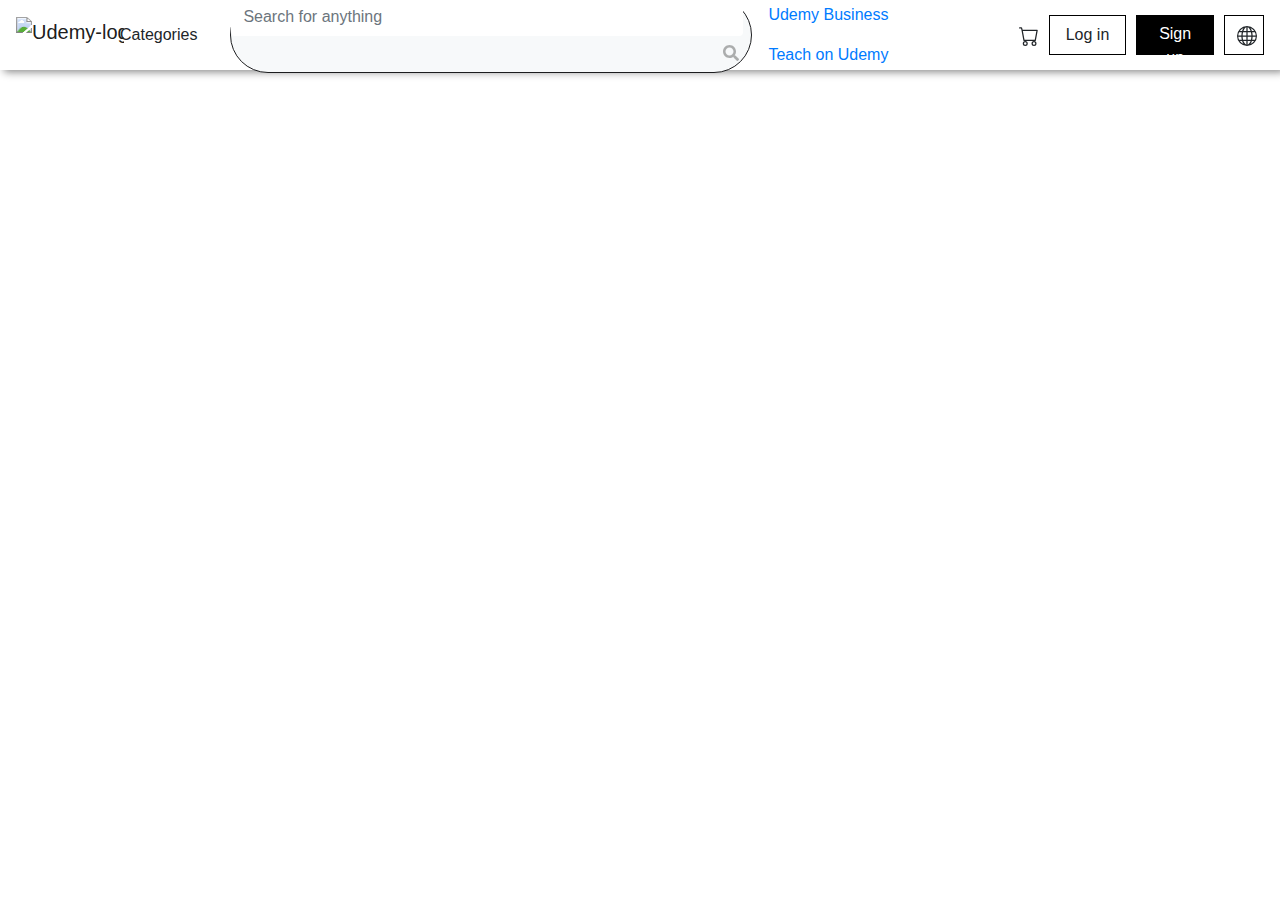
==== html/index.html @ b5c38200 "Merge pull request #1 from NguyenAnhDung0201/Header" ====
<!DOCTYPE html>
<html lang="en">
<head>
    <meta charset="UTF-8">
    <meta http-equiv="X-UA-Compatible" content="IE=edge">
    <meta name="viewport" content="width=device-width, initial-scale=1.0">
    <title>Online courses- Learn Anything, On your Schedule</title>
    <link rel="stylesheet" href="../assets/bootstrap/css/bootstrap.min.css">
    <link rel="stylesheet" href="../assets/fontawesome/css/all.css">
    <link rel="stylesheet" href="../assets/css/style.css">

</head>
<body>
    <div class="wrapper container-fluid">
        <header>
            <nav class="navbar navbar-expand-lg navbar-light">
                <a class="navbar-brand" href="#">
                    <img src="	https://www.udemy.com/staticx/udemy/images/v7/logo-udemy.svg
                    " alt="Udemy-logo" class="logo-image">
                </a>
                <button class="navbar-toggler" type="button" data-toggle="collapse" data-target="#navbarSupportedContent" aria-controls="navbarSupportedContent" aria-expanded="false" aria-label="Toggle navigation">
                  <span class="navbar-toggler-icon"></span>
                </button>
              
                <div class="collapse navbar-collapse" id="navbarSupportedContent">
                  <div class="dropdown">
                    <button class="btn" type="button" id="header-dropdown-btn" data-toggle="dropdown" aria-haspopup="true" aria-expanded="false">
                      Categories
                    </button>                    
                    <div class="dropdown-menu" aria-labelledby="dropdownMenuButton">
                      <li class="link-item-level-1"><a class="dropdown-item" href="#">Development</a><i class="fas fa-angle-right"></i>
                        <ul class="drop-right-menu-level-1">
                          <li><a class="dropdown-item-level-2" href="#">Web development</a><i class="fas fa-angle-right"></i></li>
                          <li><a class="dropdown-item-level-2" href="#">Data Science</a><i class="fas fa-angle-right"></i></li>
                          <li><a class="dropdown-item-level-2" href="#">Mobile Development</a><i class="fas fa-angle-right"></i></li>
                          <li><a class="dropdown-item-level-2" href="#">Programing Languages</a><i class="fas fa-angle-right"></i></li>
                          <li><a class="dropdown-item-level-2" href="#">Game Development</a><i class="fas fa-angle-right"></i></li>
                          <li><a class="dropdown-item-level-2" href="#">Database Design & Development</a><i class="fas fa-angle-right"></i></li>
                          <li><a class="dropdown-item-level-2" href="#">Software Testing</a><i class="fas fa-angle-right"></i></li>
                          <li><a class="dropdown-item-level-2" href="#">Software Engineering</a><i class="fas fa-angle-right"></i></li>
                          <li><a class="dropdown-item-level-2" href="#">Software Development Tools</a><i class="fas fa-angle-right"></i></li>
                          <li><a class="dropdown-item-level-2" href="#">No-code Development</a><i class="fas fa-angle-right"></i></li>
                        </ul>
                      </li>
                      <li class="link-item-level-1"><a class="dropdown-item" href="#">Business</a><i class="fas fa-angle-right"></i>
                        <ul class="drop-right-menu-level-1">
                          <li><a class="dropdown-item-level-2" href="#">Entrepreneuship</a><i class="fas fa-angle-right"></i></li>
                          <li><a class="dropdown-item-level-2" href="#">Communication</a><i class="fas fa-angle-right"></i></li>
                          <li><a class="dropdown-item-level-2" href="#">Management</a><i class="fas fa-angle-right"></i></li>
                          <li><a class="dropdown-item-level-2" href="#">Sales</a><i class="fas fa-angle-right"></i></li>
                          <li><a class="dropdown-item-level-2" href="#">Business Strategy</a><i class="fas fa-angle-right"></i></li>
                          <li><a class="dropdown-item-level-2" href="#">Operations</a><i class="fas fa-angle-right"></i></li>
                          <li><a class="dropdown-item-level-2" href="#">Project Management</a><i class="fas fa-angle-right"></i></li>
                          <li><a class="dropdown-item-level-2" href="#">Business Law</a><i class="fas fa-angle-right"></i></li>
                          <li><a class="dropdown-item-level-2" href="#">Business  Analytics & Intelligence</a><i class="fas fa-angle-right"></i></li>
                          <li><a class="dropdown-item-level-2" href="#">Human Resources</a><i class="fas fa-angle-right"></i></li>
                          <li><a class="dropdown-item-level-2" href="#">Industry</a><i class="fas fa-angle-right"></i></li>
                          <li><a class="dropdown-item-level-2" href="#">E-Commerce</a><i class="fas fa-angle-right"></i></li>
                          <li><a class="dropdown-item-level-2" href="#">Media</a><i class="fas fa-angle-right"></i></li>
                          <li><a class="dropdown-item-level-2" href="#">Real Estate</a><i class="fas fa-angle-right"></i></li>
                          <li><a class="dropdown-item-level-2" href="#">Other Business</a><i class="fas fa-angle-right"></i></li>
                        </ul>
                      </li>
                      <li class="link-item-level-1"><a class="dropdown-item" href="#">Financy & Accounting</a><i class="fas fa-angle-right"></i></li>
                      <li class="link-item-level-1"><a class="dropdown-item" href="#">IT & Software</a><i class="fas fa-angle-right"></i></li>
                      <li class="link-item-level-1"><a class="dropdown-item" href="#">Office Productivity</a><i class="fas fa-angle-right"></i></li>
                      <li class="link-item-level-1"><a class="dropdown-item" href="#">Personal Development</a><i class="fas fa-angle-right"></i></li>
                      <li class="link-item-level-1"><a class="dropdown-item" href="#">Design</a><i class="fas fa-angle-right"></i></li>
                      <li class="link-item-level-1"><a class="dropdown-item" href="#">Marketing</a><i class="fas fa-angle-right"></i></li>
                      <li class="link-item-level-1"><a class="dropdown-item" href="#">Lifestyle</a><i class="fas fa-angle-right"></i></li>
                      <li class="link-item-level-1"><a class="dropdown-item" href="#">Photography & Video</a><i class="fas fa-angle-right"></i></li>
                      <li class="link-item-level-1"><a class="dropdown-item" href="#">Health & Fitness</a><i class="fas fa-angle-right"></i></li>
                      <li class="link-item-level-1"><a class="dropdown-item" href="#">Music</a><i class="fas fa-angle-right"></i></li>
                      <li class="link-item-level-1"><a class="dropdown-item" href="#">Teaching & Academics</a><i class="fas fa-angle-right"></i></li>
                      
                    </div>
                  </div>
                  <div class="header-search-bar">
                    <form class="form-inline my-2 my-lg-0">
                      <input class=" search-input form-control mr-sm-2" type="search" placeholder="Search for anything" aria-label="Search">
                      <button class="btn search-btn btn-outline-success my-2 my-sm-0" type="submit">
                        <i class="fas fa-search"></i>
                      </button>
                    </form>
                  </div>
                  <ul class="header-menu nav">
                    <li class="nav-item"><a href="" class="nav-link">Udemy Business</a></li>
                    <li class="nav-item"><a href="" class="nav-link">Teach on Udemy</a></li>
                  </ul>
                  <div class="cart-oder">
                    <svg xmlns="http://www.w3.org/2000/svg" width="20" height="20" fill="currentColor" class="bi bi-cart" viewBox="0 0 16 16">
                      <path d="M0 1.5A.5.5 0 0 1 .5 1H2a.5.5 0 0 1 .485.379L2.89 3H14.5a.5.5 0 0 1 .491.592l-1.5 8A.5.5 0 0 1 13 12H4a.5.5 0 0 1-.491-.408L2.01 3.607 1.61 2H.5a.5.5 0 0 1-.5-.5zM3.102 4l1.313 7h8.17l1.313-7H3.102zM5 12a2 2 0 1 0 0 4 2 2 0 0 0 0-4zm7 0a2 2 0 1 0 0 4 2 2 0 0 0 0-4zm-7 1a1 1 0 1 1 0 2 1 1 0 0 1 0-2zm7 0a1 1 0 1 1 0 2 1 1 0 0 1 0-2z"/>
                    </svg>
                  </div>
                  <button class="btn login-btn">Log in</button>
                  <button class="btn sign-up-btn">Sign up</button>
                  <button class="btn language-btn">
                    <svg xmlns="http://www.w3.org/2000/svg" width="20" height="20" fill="currentColor" class="bi bi-globe" viewBox="0 0 16 16">
                      <path d="M0 8a8 8 0 1 1 16 0A8 8 0 0 1 0 8zm7.5-6.923c-.67.204-1.335.82-1.887 1.855A7.97 7.97 0 0 0 5.145 4H7.5V1.077zM4.09 4a9.267 9.267 0 0 1 .64-1.539 6.7 6.7 0 0 1 .597-.933A7.025 7.025 0 0 0 2.255 4H4.09zm-.582 3.5c.03-.877.138-1.718.312-2.5H1.674a6.958 6.958 0 0 0-.656 2.5h2.49zM4.847 5a12.5 12.5 0 0 0-.338 2.5H7.5V5H4.847zM8.5 5v2.5h2.99a12.495 12.495 0 0 0-.337-2.5H8.5zM4.51 8.5a12.5 12.5 0 0 0 .337 2.5H7.5V8.5H4.51zm3.99 0V11h2.653c.187-.765.306-1.608.338-2.5H8.5zM5.145 12c.138.386.295.744.468 1.068.552 1.035 1.218 1.65 1.887 1.855V12H5.145zm.182 2.472a6.696 6.696 0 0 1-.597-.933A9.268 9.268 0 0 1 4.09 12H2.255a7.024 7.024 0 0 0 3.072 2.472zM3.82 11a13.652 13.652 0 0 1-.312-2.5h-2.49c.062.89.291 1.733.656 2.5H3.82zm6.853 3.472A7.024 7.024 0 0 0 13.745 12H11.91a9.27 9.27 0 0 1-.64 1.539 6.688 6.688 0 0 1-.597.933zM8.5 12v2.923c.67-.204 1.335-.82 1.887-1.855.173-.324.33-.682.468-1.068H8.5zm3.68-1h2.146c.365-.767.594-1.61.656-2.5h-2.49a13.65 13.65 0 0 1-.312 2.5zm2.802-3.5a6.959 6.959 0 0 0-.656-2.5H12.18c.174.782.282 1.623.312 2.5h2.49zM11.27 2.461c.247.464.462.98.64 1.539h1.835a7.024 7.024 0 0 0-3.072-2.472c.218.284.418.598.597.933zM10.855 4a7.966 7.966 0 0 0-.468-1.068C9.835 1.897 9.17 1.282 8.5 1.077V4h2.355z"/>
                    </svg>
                  </button>
                </div>
              </nav>
        </header>
        <!-- end header -->
    
        <main>
    
        </main>
        <!-- end main -->
    
        <footer>
    
        </footer>
        <!-- end footer -->
    </div>

    <script src="../assets/bootstrap/js/bootstrap.min.js"></script>
    <script src="../assets/fontawesome/js/all.js"></script>
</body>
</html>
---- assets/css/style.css ----
.wrapper {
    padding: 0;
}
/*Global styling*/
ul {
    margin: 0px;
    padding: 0px;
}
li {
    list-style-type: none;
}
a:hover {
    text-decoration: none;
}
/*header styling*/

.navbar {
    height: 70px;
    background-color: #FFFFFF;
    position: relative;
    padding-top: 0px;
    padding-bottom: 0px;
    box-shadow: 4px 2px 8px 0px #888888;
}
.navbar-brand {
    width: 75px;
    height: 50px;
 
}
#navbarSupportedContent {
    height: 100%;
}
.logo-image {
    width: 100%;
    height: 100%;

}   
.dropdown-menu {
    min-width: 280px;
    height: 520px;
    display: none;
    position: absolute;
    top: 66px;
    padding-top: 8px;
    border-radius: 0;
}
.dropdown {
    height: 100%;
}
.dropdown:hover > .dropdown-menu {
    display: block;
}

/*hover for icon*/
.dropdown-menu .link-item-level-1:hover{
    color: #5624d0;
}

.dropdown-item {
    display: inline-block;
    width: 90%;
}
.dropdown-item:hover {
    color: #5624d0;
    background-color: #FFFFFF;
}
#header-dropdown-btn {
    height: 100%;
}
#header-dropdown-btn:hover {
    color: #5624d0;
}

/*Drop right menu level 1*/
.drop-right-menu-level-1 {
    min-width: 270px;
    height: 520px;
    display: none;
    position: absolute;
    top: -1px;
    left: 279px;
    padding-top: 8px;
    border-radius: 0;
    border: 1px solid rgba(0, 0, 0, 0.15);
    background-clip: padding-box;
    z-index: 1000;
}
.link-item-level-1:hover  > .drop-right-menu-level-1{
    display: block;
}
.dropdown-item-level-2 {
    display: inline-block;
    width: 90%;
    padding: 0.25rem 1.5rem;
    clear: both;
    font-weight: 400;
    color: #212529;
    text-align: inherit;
    white-space: nowrap;
    background-color: transparent;
    border: 0;
}
.header-search-bar {
    border: 1px solid #1c1d1f;
    border-radius: 9999px;
    background-color: #f7f9fa;
    margin-left: 20px;
}
.form-inline {
    display: flex;
    flex-direction: row-reverse;
}
.search-input {
    border: none;
    min-width: 32rem;
}
.search-input:hover {
    border: none;
}
.search-btn {
    border: none;
    color: black;
    opacity: 0.3;

}
.search-btn:hover {
    background-color: #FFFFFF;
    color: black;
    border: none;
}

.login-btn {
    width: 85px;
    height: 40px;
    border: 1px solid black;
    border-radius: 0px;
    margin-left: 10px;
    font-weight: 500;
}
.sign-up-btn {
    width: 85px;
    height: 40px;
    border: 1px solid black;
    border-radius: 0px;
    margin-left: 10px;
    font-weight: 500;
    background-color: black;
    color: #FFFFFF;
}
.language-btn {
    width: 40px;
    height: 40px;
    border: 1px solid black;
    border-radius: 0px;
    margin-left: 10px;
 
    text-align: center;
}
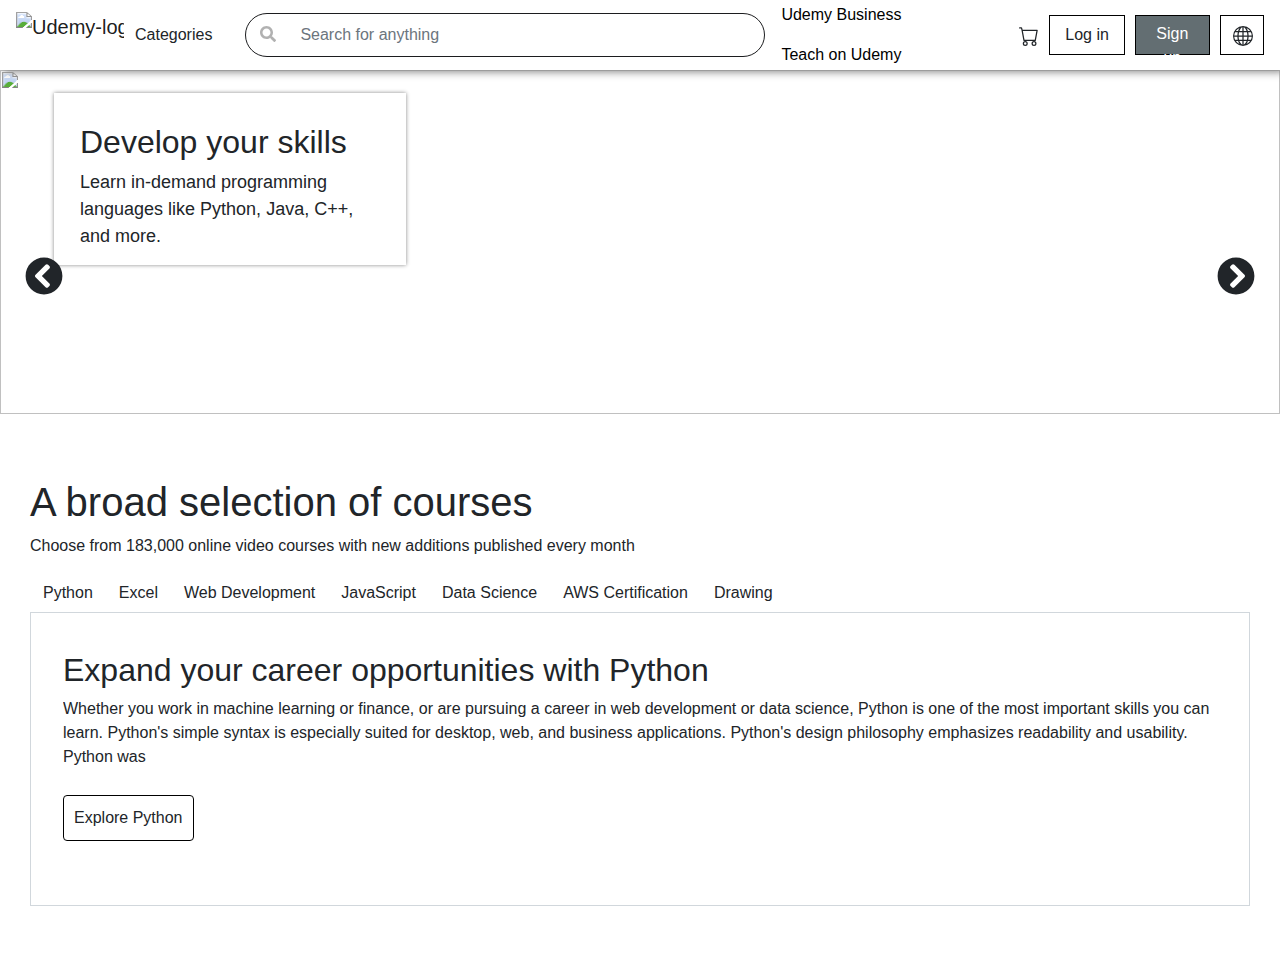
==== commit 831cc448: "banner ver1.1 done" ====
--- a/html/index.html
+++ b/html/index.html
@@ -15,8 +15,8 @@
         <header>
             <nav class="navbar navbar-expand-lg navbar-light">
                 <a class="navbar-brand" href="#">
-                    <img src="	https://www.udemy.com/staticx/udemy/images/v7/logo-udemy.svg
-                    " alt="Udemy-logo" class="logo-image">
+                    <img src="https://www.udemy.com/staticx/udemy/images/v7/logo-udemy.svg"
+                     alt="Udemy-logo" class="logo-image">
                 </a>
                 <button class="navbar-toggler" type="button" data-toggle="collapse" data-target="#navbarSupportedContent" aria-controls="navbarSupportedContent" aria-expanded="false" aria-label="Toggle navigation">
                   <span class="navbar-toggler-icon"></span>
@@ -26,71 +26,97 @@
                   <div class="dropdown">
                     <button class="btn" type="button" id="header-dropdown-btn" data-toggle="dropdown" aria-haspopup="true" aria-expanded="false">
                       Categories
-                    </button>                    
-                    <div class="dropdown-menu" aria-labelledby="dropdownMenuButton">
-                      <li class="link-item-level-1"><a class="dropdown-item" href="#">Development</a><i class="fas fa-angle-right"></i>
-                        <ul class="drop-right-menu-level-1">
-                          <li><a class="dropdown-item-level-2" href="#">Web development</a><i class="fas fa-angle-right"></i></li>
-                          <li><a class="dropdown-item-level-2" href="#">Data Science</a><i class="fas fa-angle-right"></i></li>
-                          <li><a class="dropdown-item-level-2" href="#">Mobile Development</a><i class="fas fa-angle-right"></i></li>
-                          <li><a class="dropdown-item-level-2" href="#">Programing Languages</a><i class="fas fa-angle-right"></i></li>
-                          <li><a class="dropdown-item-level-2" href="#">Game Development</a><i class="fas fa-angle-right"></i></li>
-                          <li><a class="dropdown-item-level-2" href="#">Database Design & Development</a><i class="fas fa-angle-right"></i></li>
-                          <li><a class="dropdown-item-level-2" href="#">Software Testing</a><i class="fas fa-angle-right"></i></li>
-                          <li><a class="dropdown-item-level-2" href="#">Software Engineering</a><i class="fas fa-angle-right"></i></li>
-                          <li><a class="dropdown-item-level-2" href="#">Software Development Tools</a><i class="fas fa-angle-right"></i></li>
-                          <li><a class="dropdown-item-level-2" href="#">No-code Development</a><i class="fas fa-angle-right"></i></li>
-                        </ul>
-                      </li>
-                      <li class="link-item-level-1"><a class="dropdown-item" href="#">Business</a><i class="fas fa-angle-right"></i>
-                        <ul class="drop-right-menu-level-1">
-                          <li><a class="dropdown-item-level-2" href="#">Entrepreneuship</a><i class="fas fa-angle-right"></i></li>
-                          <li><a class="dropdown-item-level-2" href="#">Communication</a><i class="fas fa-angle-right"></i></li>
-                          <li><a class="dropdown-item-level-2" href="#">Management</a><i class="fas fa-angle-right"></i></li>
-                          <li><a class="dropdown-item-level-2" href="#">Sales</a><i class="fas fa-angle-right"></i></li>
-                          <li><a class="dropdown-item-level-2" href="#">Business Strategy</a><i class="fas fa-angle-right"></i></li>
-                          <li><a class="dropdown-item-level-2" href="#">Operations</a><i class="fas fa-angle-right"></i></li>
-                          <li><a class="dropdown-item-level-2" href="#">Project Management</a><i class="fas fa-angle-right"></i></li>
-                          <li><a class="dropdown-item-level-2" href="#">Business Law</a><i class="fas fa-angle-right"></i></li>
-                          <li><a class="dropdown-item-level-2" href="#">Business  Analytics & Intelligence</a><i class="fas fa-angle-right"></i></li>
-                          <li><a class="dropdown-item-level-2" href="#">Human Resources</a><i class="fas fa-angle-right"></i></li>
-                          <li><a class="dropdown-item-level-2" href="#">Industry</a><i class="fas fa-angle-right"></i></li>
-                          <li><a class="dropdown-item-level-2" href="#">E-Commerce</a><i class="fas fa-angle-right"></i></li>
-                          <li><a class="dropdown-item-level-2" href="#">Media</a><i class="fas fa-angle-right"></i></li>
-                          <li><a class="dropdown-item-level-2" href="#">Real Estate</a><i class="fas fa-angle-right"></i></li>
-                          <li><a class="dropdown-item-level-2" href="#">Other Business</a><i class="fas fa-angle-right"></i></li>
-                        </ul>
-                      </li>
-                      <li class="link-item-level-1"><a class="dropdown-item" href="#">Financy & Accounting</a><i class="fas fa-angle-right"></i></li>
-                      <li class="link-item-level-1"><a class="dropdown-item" href="#">IT & Software</a><i class="fas fa-angle-right"></i></li>
-                      <li class="link-item-level-1"><a class="dropdown-item" href="#">Office Productivity</a><i class="fas fa-angle-right"></i></li>
-                      <li class="link-item-level-1"><a class="dropdown-item" href="#">Personal Development</a><i class="fas fa-angle-right"></i></li>
-                      <li class="link-item-level-1"><a class="dropdown-item" href="#">Design</a><i class="fas fa-angle-right"></i></li>
-                      <li class="link-item-level-1"><a class="dropdown-item" href="#">Marketing</a><i class="fas fa-angle-right"></i></li>
-                      <li class="link-item-level-1"><a class="dropdown-item" href="#">Lifestyle</a><i class="fas fa-angle-right"></i></li>
-                      <li class="link-item-level-1"><a class="dropdown-item" href="#">Photography & Video</a><i class="fas fa-angle-right"></i></li>
-                      <li class="link-item-level-1"><a class="dropdown-item" href="#">Health & Fitness</a><i class="fas fa-angle-right"></i></li>
-                      <li class="link-item-level-1"><a class="dropdown-item" href="#">Music</a><i class="fas fa-angle-right"></i></li>
-                      <li class="link-item-level-1"><a class="dropdown-item" href="#">Teaching & Academics</a><i class="fas fa-angle-right"></i></li>
+                    </button> 
+                    <div class="drop-down-menu-container">
+                        <div class="drop-down-menu-content">
+                          <div class="dropdown-menu-level-1"  aria-labelledby="dropdownMenuButton">
+                            <ul>
+                              <li class="nav-item" onmouseover="openMenuLevelTwo()"><a class="nav-link" href="#">Development</a><i class="fas fa-angle-right"></i></li>
+                              <li class="nav-item"><a class="nav-link" href="#">Business</a><i class="fas fa-angle-right"></i></li>
+                              <li class="nav-item"><a class="nav-link" href="#">Financy & Accounting</a><i class="fas fa-angle-right"></i></li>
+                              <li class="nav-item"><a class="nav-link" href="#">IT & Software</a><i class="fas fa-angle-right"></i></li>
+                              <li class="nav-item"><a class="nav-link" href="#">Office Productivity</a><i class="fas fa-angle-right"></i></li>
+                              <li class="nav-item"><a class="nav-link" href="#">Personal Development</a><i class="fas fa-angle-right"></i></li>
+                              <li class="nav-item"><a class="nav-link" href="#">Design</a><i class="fas fa-angle-right"></i></li>
+                              <li class="nav-item"><a class="nav-link" href="#">Marketing</a><i class="fas fa-angle-right"></i></li>
+                              <li class="nav-item"><a class="nav-link" href="#">Lifestyle</a><i class="fas fa-angle-right"></i></li>
+                              <li class="nav-item"><a class="nav-link" href="#">Photography & Video</a><i class="fas fa-angle-right"></i></li>
+                              <li class="nav-item"><a class="nav-link" href="#">Health & Fitness</a><i class="fas fa-angle-right"></i></li>
+                              <li class="nav-item"><a class="nav-link" href="#">Music</a><i class="fas fa-angle-right"></i></li>
+                              <li class="nav-item"><a class="nav-link" href="#">Teaching & Academics</a><i class="fas fa-angle-right"></i></li>                     
+                            </ul>
+                          </div>
+                          <div class="dropdown-menu-level-2" id="menuLevelTwo">
+                              <ul>
+                                <li class="nav-item" onmouseover="openMenuLevelThree()"><a class="nav-link" href="#">Web development</a><i class="fas fa-angle-right"></i></li>
+                                <li class="nav-item"><a class="nav-link" href="#">Data Science</a><i class="fas fa-angle-right"></i></li>
+                                <li class="nav-item"><a class="nav-link" href="#">Mobile Development</a><i class="fas fa-angle-right"></i></li>
+                                <li class="nav-item"><a class="nav-link" href="#">Programing Languages</a><i class="fas fa-angle-right"></i></li>
+                                <li class="nav-item"><a class="nav-link" href="#">Game Development</a><i class="fas fa-angle-right"></i></li>
+                                <li class="nav-item"><a class="nav-link" href="#">Database Design & Development</a><i class="fas fa-angle-right"></i></li>
+                                <li class="nav-item"><a class="nav-link" href="#">Software Testing</a><i class="fas fa-angle-right"></i></li>
+                                <li class="nav-item"><a class="nav-link" href="#">Software Engineering</a><i class="fas fa-angle-right"></i></li>
+                                <li class="nav-item"><a class="nav-link" href="#">Software Development Tools</a><i class="fas fa-angle-right"></i></li>
+                                <li class="nav-item"><a class="nav-link" href="#">No-code Development</a><i class="fas fa-angle-right"></i></li>
+                            </ul>
+                          </div>  
+                          <div class="dropdown-menu-level-3" id="menuLevelThree">
+                            <ul>
+                              <li class="nav-item"><a href="" class="nav-link"><span>Populars topics</span></a></li>
+                              <li class="nav-item"><a href="" class="nav-link">JavaScript</a></li>
+                              <li class="nav-item"><a href="" class="nav-link">React</a></li>
+                              <li class="nav-item"><a href="" class="nav-link">CSS</a></li>
+                              <li class="nav-item"><a href="" class="nav-link">Angular</a></li>
+                              <li class="nav-item"><a href="" class="nav-link">NodeJS</a></li>
+                              <li class="nav-item"><a href="" class="nav-link">PHP</a></li>
+                              <li class="nav-item"><a href="" class="nav-link">HTML5</a></li>
+                              <li class="nav-item"><a href="" class="nav-link">Wordpress</a></li>
+                            </ul>
+                          </div>                                 
+                        </div>
                       
                     </div>
                   </div>
                   <div class="header-search-bar">
                     <form class="form-inline my-2 my-lg-0">
-                      <input class=" search-input form-control mr-sm-2" type="search" placeholder="Search for anything" aria-label="Search">
                       <button class="btn search-btn btn-outline-success my-2 my-sm-0" type="submit">
                         <i class="fas fa-search"></i>
                       </button>
+                      <input class=" search-input form-control" type="search" placeholder="Search for anything" aria-label="Search">
                     </form>
                   </div>
-                  <ul class="header-menu nav">
-                    <li class="nav-item"><a href="" class="nav-link">Udemy Business</a></li>
-                    <li class="nav-item"><a href="" class="nav-link">Teach on Udemy</a></li>
-                  </ul>
+                  <div class="header-menu nav">
+                    <div>
+                      <div class="nav-item"><a href="" class="nav-link">Udemy Business</a></div>
+                      <div class="dropdown-menu">
+                        <div class="dropdown-menu-content">
+                          <p>Get your team access to over 6,000 top Udemy courses, anytime, anywhere.</p>
+                          <button class="btn">Try Udemy Business</button>
+                        </div>
+                      </div>
+                    </div>
+                    <div>
+                      <div class="nav-item"><a href="" class="nav-link">Teach on Udemy</a></div>
+                      <div class="dropdown-menu-2">
+                        <div class="dropdown-menu-content-2">
+                          <p>Turn what you know into an opportunity and reach millions around the world.</p>
+                          <button class="btn">Learn more</button>
+                        </div>
+                      </div>
+                    </div> 
+                  </div>
                   <div class="cart-oder">
-                    <svg xmlns="http://www.w3.org/2000/svg" width="20" height="20" fill="currentColor" class="bi bi-cart" viewBox="0 0 16 16">
-                      <path d="M0 1.5A.5.5 0 0 1 .5 1H2a.5.5 0 0 1 .485.379L2.89 3H14.5a.5.5 0 0 1 .491.592l-1.5 8A.5.5 0 0 1 13 12H4a.5.5 0 0 1-.491-.408L2.01 3.607 1.61 2H.5a.5.5 0 0 1-.5-.5zM3.102 4l1.313 7h8.17l1.313-7H3.102zM5 12a2 2 0 1 0 0 4 2 2 0 0 0 0-4zm7 0a2 2 0 1 0 0 4 2 2 0 0 0 0-4zm-7 1a1 1 0 1 1 0 2 1 1 0 0 1 0-2zm7 0a1 1 0 1 1 0 2 1 1 0 0 1 0-2z"/>
-                    </svg>
+                    <div class="cart-icon">
+                      <svg xmlns="http://www.w3.org/2000/svg" width="20" height="20" fill="currentColor" class="bi bi-cart" viewBox="0 0 16 16">
+                        <path d="M0 1.5A.5.5 0 0 1 .5 1H2a.5.5 0 0 1 .485.379L2.89 3H14.5a.5.5 0 0 1 .491.592l-1.5 8A.5.5 0 0 1 13 12H4a.5.5 0 0 1-.491-.408L2.01 3.607 1.61 2H.5a.5.5 0 0 1-.5-.5zM3.102 4l1.313 7h8.17l1.313-7H3.102zM5 12a2 2 0 1 0 0 4 2 2 0 0 0 0-4zm7 0a2 2 0 1 0 0 4 2 2 0 0 0 0-4zm-7 1a1 1 0 1 1 0 2 1 1 0 0 1 0-2zm7 0a1 1 0 1 1 0 2 1 1 0 0 1 0-2z"/>
+                      </svg>
+                    </div>
+                    <div class="cart-dropdown-container">
+                      <div class="cart-dropdown-content">
+                        <p>Your cart is empty.</p>
+                        <button class="btn">Keep shopping</button>
+                      </div>
+                    </div>
                   </div>
                   <button class="btn login-btn">Log in</button>
                   <button class="btn sign-up-btn">Sign up</button>
@@ -103,18 +129,58 @@
               </nav>
         </header>
         <!-- end header -->
-    
-        <main>
-    
-        </main>
-        <!-- end main -->
-    
+        <div class="banner-slide">
+          <img src="https://img-c.udemycdn.com/notices/web_banner/slide_2_image_udlite/c896f422-cbf8-421e-a22d-e492cc116c1b.jpg" alt="" class="banner-img img-fluid">
+          <div class="description-slide">
+            <h2>Develop your skills</h2>
+            <p>Learn in-demand programming languages like Python, Java, C++, and more.</p>
+          </div>
+          <button class="btn previous">
+            <i class="fas fa-chevron-circle-left"></i>
+          </button>
+          <button class="btn next">
+            <i class="fas fa-chevron-circle-right"></i>
+          </button>
+        </div>
+        <!-- end banner -->
+
+        <section class="section-course">
+          <div class="section-header">
+            <h1 class="section-title">A broad selection of courses</h1>
+            <p class="section-description">Choose from 183,000 online video courses with new additions published every month</p>
+          </div>
+
+          <div class="list-course nav">
+            <div class="btn-item active"><button class="btn">Python</button></div>
+            <div class="btn-item"><button class="btn">Excel</button></div>
+            <div class="btn-item"><button class="btn">Web Development</button></div>
+            <div class="btn-item"><button class="btn">JavaScript</button></div>
+            <div class="btn-item"><button class="btn">Data Science</button></div>
+            <div class="btn-item"><button class="btn">AWS Certification</button></div>
+            <div class="btn-item"><button class="btn">Drawing</button></div>
+          </div>
+          <div class="course-information">
+            <div class="course-description">
+              <h2 class="course-title">Expand your career opportunities with Python</h2>
+              <p class="course-description">Whether you work in machine learning or finance, 
+                or are pursuing a career in web development or data science, 
+                Python is one of the most important skills you can learn. 
+                Python's simple syntax is especially suited for desktop, web, and business 
+                applications. Python's design philosophy emphasizes readability and usability.
+                 Python was
+                </p>
+                <button class="btn explore-btn">Explore Python</button>
+            </div>
+          </div>
+        </section>
+        <!-- end course -->
+
         <footer>
     
         </footer>
         <!-- end footer -->
     </div>
-
+    <script src="../index.js"></script>
     <script src="../assets/bootstrap/js/bootstrap.min.js"></script>
     <script src="../assets/fontawesome/js/all.js"></script>
 </body>
--- a/assets/css/style.css
+++ b/assets/css/style.css
@@ -1,7 +1,7 @@
+/*Global styling*/
 .wrapper {
     padding: 0;
 }
-/*Global styling*/
 ul {
     margin: 0px;
     padding: 0px;
@@ -9,8 +9,10 @@
 li {
     list-style-type: none;
 }
-a:hover {
-    text-decoration: none;
+
+.nav-link {
+    display: inline-block;
+    color: black;
 }
 /*header styling*/
 
@@ -21,10 +23,11 @@
     padding-top: 0px;
     padding-bottom: 0px;
     box-shadow: 4px 2px 8px 0px #888888;
+    z-index: 50;
 }
 .navbar-brand {
-    width: 75px;
-    height: 50px;
+    width: 90px;
+    height: 60px;
  
 }
 #navbarSupportedContent {
@@ -34,25 +37,33 @@
     width: 100%;
     height: 100%;
 
-}   
-.dropdown-menu {
+}  
+.dropdown {
+    height: 100%;
+} 
+.drop-down-menu-container {
+    display: none;
+    position: absolute;
+    top: 100%;
+}
+.dropdown:hover > .drop-down-menu-container {
+    display: block;
+}
+.drop-down-menu-content {
+    display: flex;
+    margin-top: 8px;
+    background-color: #FFFFFF;
+}
+.dropdown-menu-level-1 {
     min-width: 280px;
-    height: 520px;
-    display: none;
-    position: absolute;
-    top: 66px;
-    padding-top: 8px;
+    height: 600px;
+    display: block;
+    padding-top: 20px;
     border-radius: 0;
 }
-.dropdown {
-    height: 100%;
-}
-.dropdown:hover > .dropdown-menu {
-    display: block;
-}
 
 /*hover for icon*/
-.dropdown-menu .link-item-level-1:hover{
+.nav-item:hover{
     color: #5624d0;
 }
 
@@ -64,6 +75,7 @@
     color: #5624d0;
     background-color: #FFFFFF;
 }
+
 #header-dropdown-btn {
     height: 100%;
 }
@@ -71,48 +83,43 @@
     color: #5624d0;
 }
 
-/*Drop right menu level 1*/
-.drop-right-menu-level-1 {
-    min-width: 270px;
-    height: 520px;
+/*Drop down menu level 2*/
+.dropdown-menu-level-2, .dropdown-menu-level-3 {
+    min-width: 280px;
+    height: 600px;
     display: none;
-    position: absolute;
-    top: -1px;
-    left: 279px;
-    padding-top: 8px;
+    position: relative;
+    padding-top: 20px;
     border-radius: 0;
-    border: 1px solid rgba(0, 0, 0, 0.15);
-    background-clip: padding-box;
-    z-index: 1000;
-}
-.link-item-level-1:hover  > .drop-right-menu-level-1{
-    display: block;
-}
-.dropdown-item-level-2 {
-    display: inline-block;
+    border-left: 1px solid #d1d7dc;
+}
+.open-menu {
+    display: block;
+}
+.dropdown-menu-level-1 ul .nav-link, .dropdown-menu-level-2 ul .nav-link {
     width: 90%;
-    padding: 0.25rem 1.5rem;
-    clear: both;
-    font-weight: 400;
-    color: #212529;
-    text-align: inherit;
-    white-space: nowrap;
-    background-color: transparent;
-    border: 0;
-}
+}
+.dropdown-menu-level-3 span {
+    font-weight: 600;
+}
+
 .header-search-bar {
     border: 1px solid #1c1d1f;
     border-radius: 9999px;
-    background-color: #f7f9fa;
+    background-color: #FFFFFF;
     margin-left: 20px;
+    padding: 2px;
+    min-width: 520px;
 }
 .form-inline {
     display: flex;
-    flex-direction: row-reverse;
+    width: 100%;
+
 }
 .search-input {
     border: none;
-    min-width: 32rem;
+    width: 100%;
+    display: block;
 }
 .search-input:hover {
     border: none;
@@ -128,7 +135,79 @@
     color: black;
     border: none;
 }
-
+.header-menu {
+    position: relative;
+}
+.header-menu .dropdown-menu, .dropdown-menu-2{
+    display: none;
+    position: absolute;
+    top: 100%;
+    left: -56%;
+    width: 300px;
+    height: 150px;
+    background-color: rgba(245, 246, 250, 0);
+    border: none;
+}
+.dropdown-menu-2 {
+    left: -20px;
+}
+.header-menu .dropdown-menu-content, .dropdown-menu-content-2 {
+    display: flex;
+    margin-top: 12px;
+    padding: 10px;
+    background-color: #FFFFFF;
+    box-shadow: 0px 0px 4px 0px #888888;
+    display: flex;
+    flex-direction: column;
+}
+.dropdown-menu-content-2 {
+    margin-top: 20px;
+}
+.header-menu  p {
+    font-weight: 600;
+    font-size: 18px;
+    text-align: center;
+}
+.header-menu  button {
+    background-color: black;
+    color: #FFFFFF;
+    padding: 6px;
+    border-radius: 0;
+}
+.header-menu .nav-item:hover ~ .dropdown-menu {
+    display: block;
+}
+.header-menu .nav-item:hover ~ .dropdown-menu-2 {
+    display: block;
+}
+.cart-order {
+    position: relative;
+}
+.cart-icon:hover {
+    cursor: pointer;
+    color: #5624d0;
+}
+.cart-dropdown-container {
+    display: none;
+    position: absolute;
+    top: 100%;
+    left: 68%;
+}
+.cart-dropdown-content {
+    margin-top: 7px;
+    background-color: #FFFFFF;
+    box-shadow: 0px 0px 4px 0px #888888;
+    padding: 6px 40px;
+}
+.cart-dropdown-content p {
+    margin: 0;
+}
+.cart-dropdown-content button {
+    color: #5624d0;
+}
+.cart-icon:hover ~ .cart-dropdown-container {
+    display: block;
+}
 .login-btn {
     width: 85px;
     height: 40px;
@@ -137,6 +216,9 @@
     margin-left: 10px;
     font-weight: 500;
 }
+.login-btn:hover {
+    background-color: #dfe6e9;
+}
 .sign-up-btn {
     width: 85px;
     height: 40px;
@@ -144,11 +226,15 @@
     border-radius: 0px;
     margin-left: 10px;
     font-weight: 500;
+    background-color: #636e72;
+    color: #FFFFFF;
+}
+.sign-up-btn:hover {
     background-color: black;
     color: #FFFFFF;
 }
 .language-btn {
-    width: 40px;
+    width: 44px;
     height: 40px;
     border: 1px solid black;
     border-radius: 0px;
@@ -156,3 +242,80 @@
  
     text-align: center;
 }
+
+/*Banner styling */
+.banner-slide {
+    position: relative;
+    height: 344px;
+}
+.banner-img {
+    width: 100%;
+    height: 100%;
+}
+.description-slide {
+    width: 352px;
+    height: 172px;
+    position: absolute;
+    top: 23px;
+    left: 54px;
+    padding: 30px 26px;
+    background-color: #FFFFFF;
+    box-shadow: 0px 0px 4px 0px #888888;
+}
+.description-slide p {
+    font-size: 18px;
+}
+.previous {
+    position: absolute;
+    top: 180px;
+    left: 12px;
+}
+.next {
+    position: absolute;
+    top: 180px;
+    right: 12px;
+}
+.fa-chevron-circle-left, .fa-chevron-circle-right {
+    font-size: 38px;
+}
+/*banner mobile screen*/
+@media screen and (max-width: 576px){
+    .description-slide, .previous, .next{
+        display: none;
+    }
+  }
+
+/*section-course*/
+.section-course {
+    padding: 64px 30px;
+}
+.explore-btn {
+    border: 1px solid black;
+    padding: 10px;
+    font-weight: 500;
+}
+.explore-btn:hover {
+    background-color: #dfe6e9;
+}
+.course-description {
+    max-width: 80rem;
+}
+.course-information {
+    padding: 38px 32px;
+    border: 1px solid #d1d7dc;
+}
+.course-description {
+    display: -webkit-box!important;
+    -webkit-line-clamp: 3;
+    -webkit-box-orient: vertical;
+    overflow: hidden;
+    text-overflow: ellipsis;
+    white-space: normal;
+    margin-bottom: 1.6rem;
+}
+/*Mobile screen*/
+@media screen and (max-width: 576px){
+    .section-header{
+        display: none;
+    }
+  }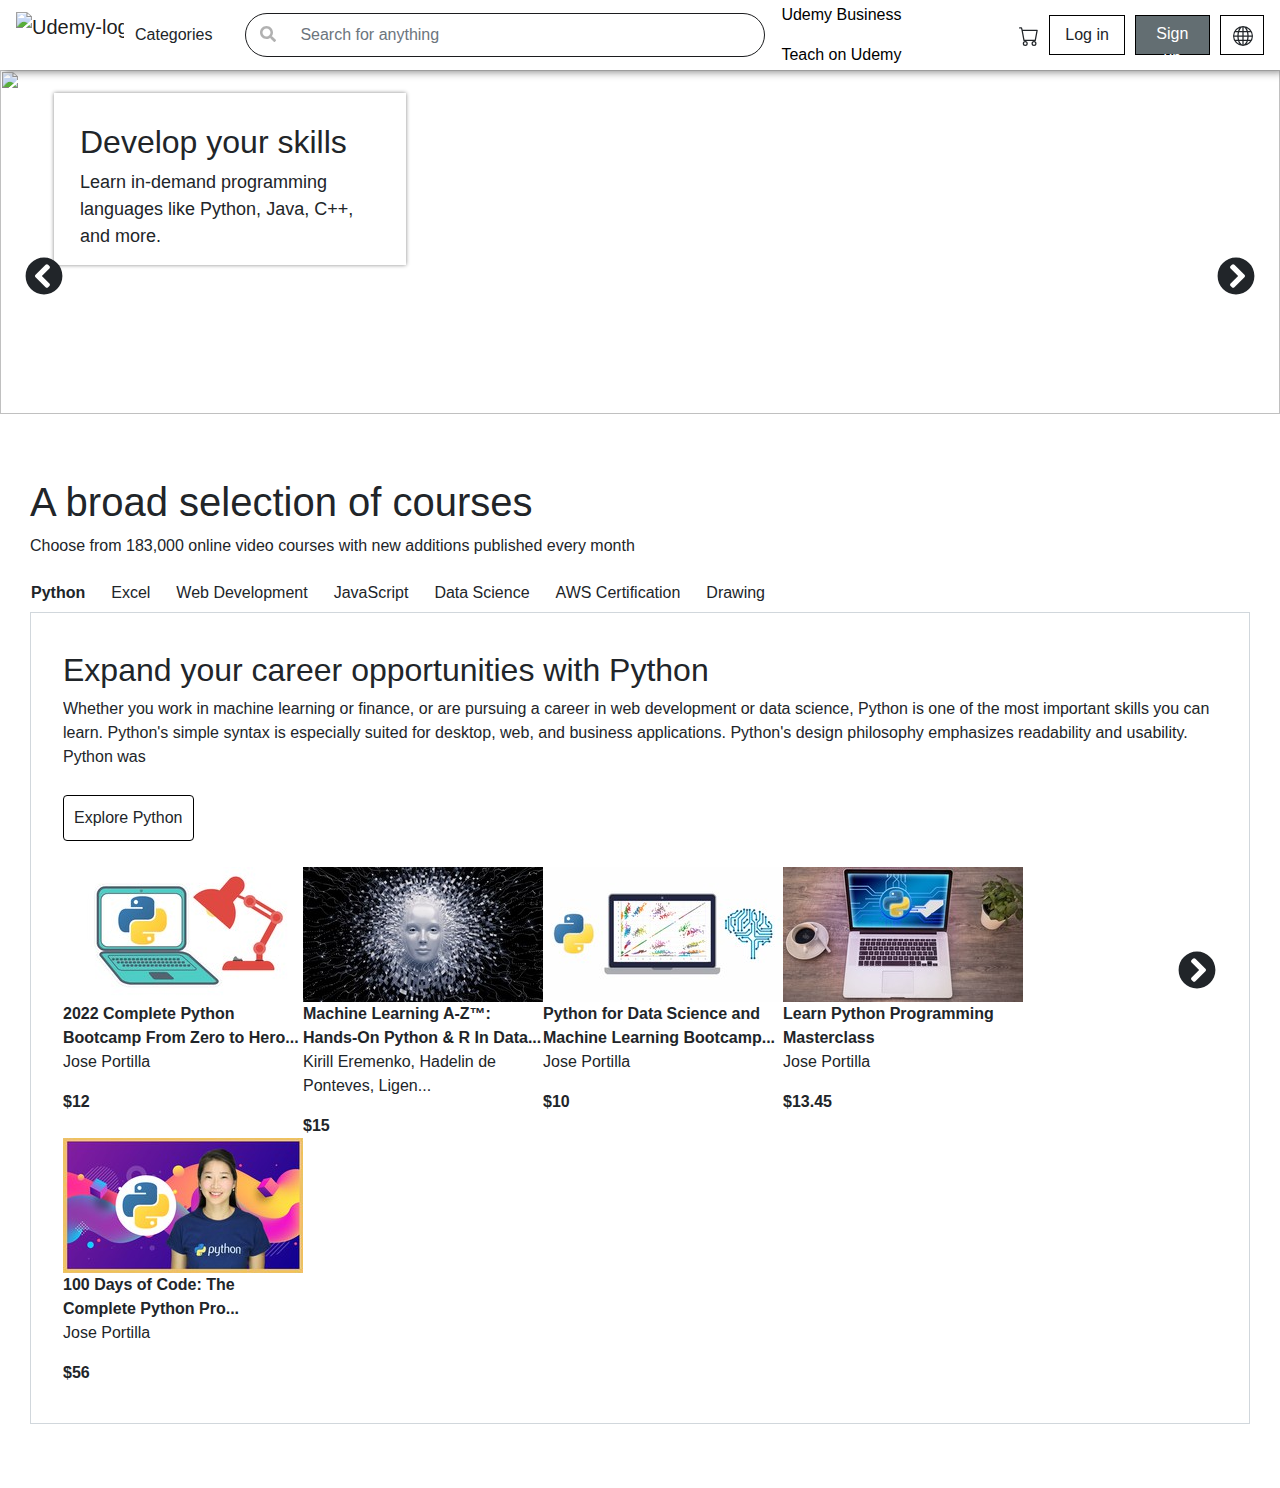
==== commit a8547b41: "courses ver1.0 done" ====
--- a/html/index.html
+++ b/html/index.html
@@ -150,8 +150,8 @@
             <p class="section-description">Choose from 183,000 online video courses with new additions published every month</p>
           </div>
 
-          <div class="list-course nav">
-            <div class="btn-item active"><button class="btn">Python</button></div>
+          <div class="list-course-btn nav">
+            <div class="btn-item"><button class="btn active">Python</button></div>
             <div class="btn-item"><button class="btn">Excel</button></div>
             <div class="btn-item"><button class="btn">Web Development</button></div>
             <div class="btn-item"><button class="btn">JavaScript</button></div>
@@ -171,6 +171,48 @@
                 </p>
                 <button class="btn explore-btn">Explore Python</button>
             </div>
+            <div class="list-courses">
+              <ul class="nav">
+                <li class="nav-item">
+                  <img src="../assets/images/courses/pic1.jpg" alt="">
+                  <div class="title">2022 Complete Python Bootcamp From Zero to Hero...</div>
+                  <p class="author">Jose Portilla</p>
+                  <div class="rate"></div>
+                  <div class="price">$12</div>
+                </li>
+                <li class="nav-item">
+                  <img src="../assets/images/courses/pic2.jpg" alt="">
+                  <div class="title">Machine Learning A-Z™: Hands-On Python & R In Data...</div>
+                  <p class="author">Kirill Eremenko, Hadelin de Ponteves, Ligen...</p>
+                  <div class="rate"></div>
+                  <div class="price">$15</div>
+                </li>
+                <li class="nav-item">
+                  <img src="../assets/images/courses/pic3.jpg" alt="">
+                  <div class="title">Python for Data Science and Machine Learning Bootcamp...</div>
+                  <p class="author">Jose Portilla</p>
+                  <div class="rate"></div>
+                  <div class="price">$10</div>
+                </li>
+                <li class="nav-item">
+                  <img src="../assets/images/courses/pic4.jpg" alt="">
+                  <div class="title">Learn Python Programming Masterclass</div>
+                  <p class="author">Jose Portilla</p>
+                  <div class="rate"></div>
+                  <div class="price">$13.45</div>
+                </li>
+                <li class="nav-item">
+                  <img src="../assets/images/courses/pic5.jpg" alt="">
+                  <div class="title">100 Days of Code: The Complete Python Pro...</div>
+                  <p class="author">Jose Portilla</p>
+                  <div class="rate"></div>
+                  <div class="price">$56</div>
+                </li>
+              </ul>
+              <button class="btn next-course">
+                <i class="fas fa-chevron-circle-right"></i>
+              </button>
+            </div>
           </div>
         </section>
         <!-- end course -->
--- a/assets/css/style.css
+++ b/assets/css/style.css
@@ -286,6 +286,11 @@
   }
 
 /*section-course*/
+
+.active {
+    font-weight: 700;
+    padding-left: 0;
+}
 .section-course {
     padding: 64px 30px;
 }
@@ -313,6 +318,24 @@
     white-space: normal;
     margin-bottom: 1.6rem;
 }
+.list-courses {
+    position: relative;
+}
+.list-courses .nav-item {
+    width: 240px;
+}
+.list-courses .nav-item .title{
+    overflow: hidden;
+    font-weight: 800;
+}
+.list-courses .nav-item .price {
+    font-weight: 800;
+}
+.next-course {
+    position: absolute;
+    top: 15%;
+    right: -1%;
+}
 /*Mobile screen*/
 @media screen and (max-width: 576px){
     .section-header{
